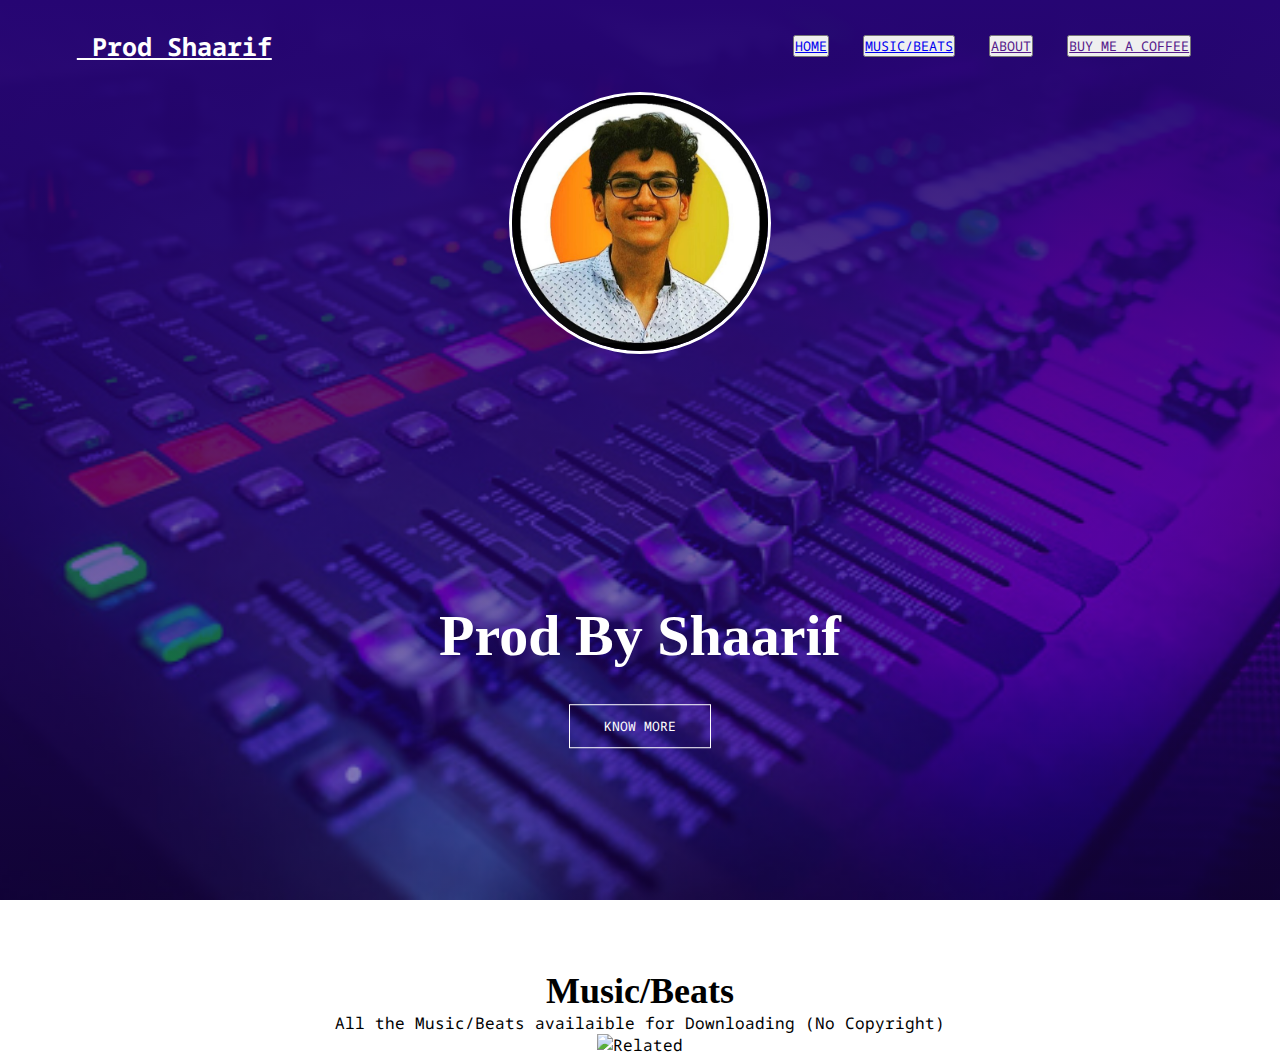
==== shaarif.html @ 353d5181 "Add files via upload" ====
<!DOCTYPE html>
<html lang="en">
<head>
  <head>
  <link rel="stylesheet" href="styles.css">
  <link rel="preconnect" href="https://fonts.googleapis.com">
  <link rel="preconnect" href="https://fonts.gstatic.com" crossorigin>
  <link href="https://fonts.googleapis.com/css2?family=Noto+Sans+Mono:wght@100;200;300;400;500;600&display=swap" rel="stylesheet">
  <link rel="stylesheet" type="text/css" href="https://cdnjs.cloudflare.com/ajax/libs/font-awesome/6.2.0/css/all.min.css">
  </head>
    <meta charset="UTF-8">
    <meta name="viewport" content="width=device-width, initial-scale=1.">
    <meta name="viewport" content="width=device-width, initial-scale=1.0">
    <script src="https://cdn.tailwindcss.com"></script>
    <title>Prod Shaarif   |Free Beats - No Copyright|</title>
    <link class="favicon" rel="icon" type="image/x-icon" href="images/img.jpg"  />
</head>
</html>
<html class="dark">
<body>
  <div class="bg-white dark:bg-black">
  </div>
</body>
</html>
<body>
  <section class="header">
   <nav>
    <a href="shaarif.html" class="home1">&nbspProd Shaarif </a>
    <div class="nav-links" id="navLinks"> 
      
      <i class="fa-solid fa-xmark" onclick="hideMenu()"></i>
      <ul>
        <li><button><a href="shaarif.html">HOME</a></button></li>
        <li><button><a href=#music>MUSIC/BEATS</a></button></li>
        <li><button><a href="">ABOUT</a></button></li>
        <li><button><a href="">BUY ME A COFFEE</a></button></li>
      </ul>
    </div>
    <i class="fa-solid fa-bars" onclick="showMenu()"></i>
   </nav>
   <div  class="logo"><img src="images/img.jpg" alt="logo">
</div>
<div class="text-box">
  <h1>Prod By Shaarif</h1>
  <a href="" class="h-button">KNOW MORE</a>
  <div class="progress-bar"></div>


</div>
</section>

<!---------MUSIC?BEATS -------->
<section class="beats" id="music">
  <h2>Music/Beats</h2>
  <p>All the Music/Beats availaible for Downloading (No Copyright)</p>
  <a class="text-gray-400 bg-white body-font"></a>
  <div class="container mx-auto flex px-5 py-24 items-center justify-center flex-col">
    <img class="lg:w-2/6 md:w-3/6 w-4/6 mb-10 object-cover object-center rounded" alt="Related" src="https://source.unsplash.com/720x600/?music,producer">
  </div>
</section>










<!---------Java Scrips For menu box ------->
  <script>

    var navLinks = document.getElementById("navLinks");
    function showMenu(){
      navLinks.style.right ="0";
    }
    function hideMenu(){
      navLinks.style.right ="-200px";
    } 
    $('.navbar-toggle').on('click',function() {
    $('.main-nav').toggleClass('open');
});

  </script>

</body>
</html>
---- styles.css ----
*{
 margin: 0;
 padding: 0;
 font-family: 'Noto Sans Mono', monospace;
}
.header{
  min-height: 100vh;
  width: 100% ;
  background-image: linear-gradient(rgba(38, 5, 115, 850),rgba(38, 5, 115, 0.436)),url(images/background.jpg);
  background-position: center;
  background-size: cover;
  position: relative;
}
nav{
  display: flex;
  padding: 2% 6% ;
  justify-content: space-between;
  align-items: center;
}


.home1{
  font-size: 25px;
  font-weight: bold;
}
*{
  margin: 0;
  padding: 0;
  font-family: 'Noto Sans Mono', monospace;
 }
 
 .header{
   min-height: 100vh;
   width: 100% ;
   background-image: linear-gradient(rgba(38, 5, 115, 850),rgba(38, 5, 115, 0.436)),url(images/background.jpg);
   background-position: center;
   background-size: cover;
   position: relative;
 }
 nav{
   display: flex;
   padding: 2% 6% ;
   justify-content: space-between;
   align-items: center;
 }
 nav img{
   width: 150px ;
 }
 .home1{
   font-size: 25px;
   font-weight: bold;
 }
 .home1{
   color: white;
   transition :transform 0.2s; 
 } 
 .home1:hover{
   color: #fff;
   text-shadow:
       0 0 5px rgb(0, 0, 0),
       0 0 5px rgb(0, 0, 0),
       0 0 5px rgb(38, 5, 115, 850),
       0 0 5px rgb(38, 5, 115, 850),
       0 0 5px rgb(38, 5, 115, 850),
       0 0 5px rgb(38, 5, 115, 850),
       0 0 5px rgb(38, 5, 115, 850);
 
   transform: scale(1.1);
 }
 .nav-links{
   flex: 1;
   text-align: right;
 }
 .nav-links ul li {
   list-style: none;
   display: inline-block;
   padding: 8px 12px ;
   position: relative;
   color: #fff;
   text-decoration: none;
   font-size: 16px;
 }
 .nav-links ul li::after{
   content: '';
   width: 0%;
   height: 2px;
   background: #f44336;
   display: block;
   margin: auto;
   transition: 0.5s;
 }
 .nav-links ul li:hover::after{
   width: 100%;
 }
 
 .logo img{
   border: 3px solid white;
   border-radius: 50%;
   display: block;
   margin-top: 0cm;
   margin-left: auto;
   margin-right: auto;
   width: 20%;
 }
 .text-box{
   width: 90%;
   position: absolute;
   color: white;
   top: 75%;
   left: 50%;
   transform: translate(-50% , -50%);
   text-align: center;
 }
 .text-box h1{
   color: rgb(255 ,255 ,255 ,255);
   font-size: 58px;
   font-family: 'Passions Conflict', cursive;;
 }
 .h-button{
  top : 78% ;
 }
 
 .h-button {
   margin-top: 3%;
   display: inline-block;
   text-decoration: none;
   color: #fff;
   border: 1px solid #fff;
   padding: 12px 34px ;
   font-size: 13px;
   background: transparent;
   position: relative;
   cursor: pointer;
 }
 .h-button:hover{
   border: 2px solid #f44336;
   background: #f44336;
   transition: 1s;
 
 }
 
 
 nav .fa {
   display: none ;
 }
 nav .fa-solid {
   display: none;
 }
 .logo{
   align-items: center;
   width: 100% ;
 }
 @media(max-width : 700px){ 
   html, body {
     overflow-x: hidden;
   }
   body {
     position: relative
   }

   .logo{
     position : relative ;
     margin-top: 15%;
     width : 300%;
     right : 100% ;
     height : auto ;
   }
   .text-box{
     font-size: 20px;
   }
 
   .nav-links ul li {
     display: block;
   }
   .nav-links{
     position: absolute;
     background: #55026e;
     height: 100vh;
     width: 200px;
     top: 0;
     right: -200px;
     text-align: left;
     z-index: 2;
     transition: 1s;
   }
   nav .fa-solid {
     display: block;
     color: #fff;
     margin: 10px; 
     font-size: 22px;
     cursor: pointer;
   }
   nav-links ul{
     padding: 30px ;
   }
 }
 
 /*-------Music_______*/
 
 .beats{
   width: 80%;
   margin: auto;
   text-align: center;
   padding-top: 70px ;
 }
 
 .beats h2 {
   font-size: 36px;
   font-weight: 600;
   font-family:  'Noto Sans Mono', monospace;
   font-family: 'Passions Conflict', cursive;;
 }
 
 .section beats{
   overflow-y: scroll;
   scroll-behavior: smooth;
 }
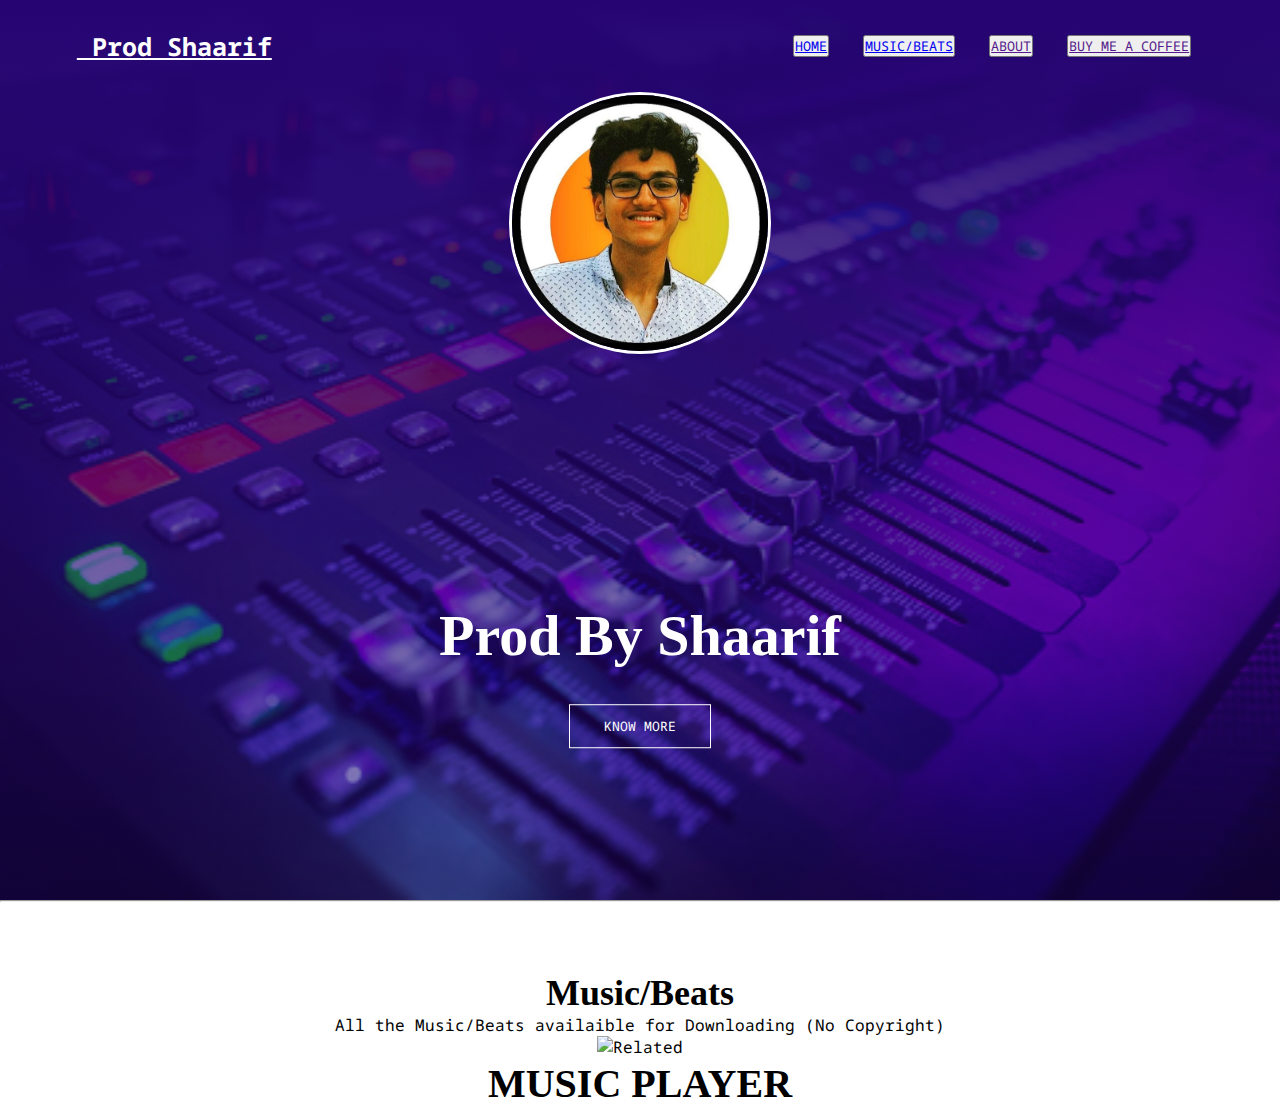
==== commit 7af95870: "Add files via upload" ====
--- a/shaarif.html
+++ b/shaarif.html
@@ -24,7 +24,7 @@
 </html>
 <body>
   <section class="header">
-   <nav>
+   <nav id="navbar">
     <a href="shaarif.html" class="home1">&nbspProd Shaarif </a>
     <div class="nav-links" id="navLinks"> 
       
@@ -48,16 +48,19 @@
 
 </div>
 </section>
-
+<hr>
 <!---------MUSIC?BEATS -------->
 <section class="beats" id="music">
   <h2>Music/Beats</h2>
   <p>All the Music/Beats availaible for Downloading (No Copyright)</p>
   <a class="text-gray-400 bg-white body-font"></a>
   <div class="container mx-auto flex px-5 py-24 items-center justify-center flex-col">
-    <img class="lg:w-2/6 md:w-3/6 w-4/6 mb-10 object-cover object-center rounded" alt="Related" src="https://source.unsplash.com/720x600/?music,producer">
+    <img  class="lg:w-2/6 md:w-3/6 w-4/6 mb-10 object-cover object-center rounded" class="randomimg" alt="Related" src="https://source.unsplash.com/720x600/?music,producer">
   </div>
 </section>
+ <section class="player">
+  <h3> MUSIC PLAYER </h3>
+ </section>
 
 
 
@@ -78,11 +81,9 @@
     function hideMenu(){
       navLinks.style.right ="-200px";
     } 
-    $('.navbar-toggle').on('click',function() {
-    $('.main-nav').toggleClass('open');
-});
 
   </script>
 
+
 </body>
 </html>--- a/styles.css
+++ b/styles.css
@@ -92,6 +92,7 @@
  .nav-links ul li:hover::after{
    width: 100%;
  }
+
  
  .logo img{
    border: 3px solid white;
@@ -208,10 +209,19 @@
    font-size: 36px;
    font-weight: 600;
    font-family:  'Noto Sans Mono', monospace;
-   font-family: 'Passions Conflict', cursive;;
- }
- 
- .section beats{
-   overflow-y: scroll;
-   scroll-behavior: smooth;
- }+   font-family: 'Passions Conflict', cursive;
+ }
+
+.player{
+  width: 80%;
+  margin: auto;
+  text-align: center;
+  padding : 2px;
+  top: 80%;
+}
+.player h3{
+  font-size: 40px;
+  font-weight: 600;
+  font-family:  'Noto Sans Mono', monospace;
+  font-family: 'Passions Conflict', cursive;
+}
